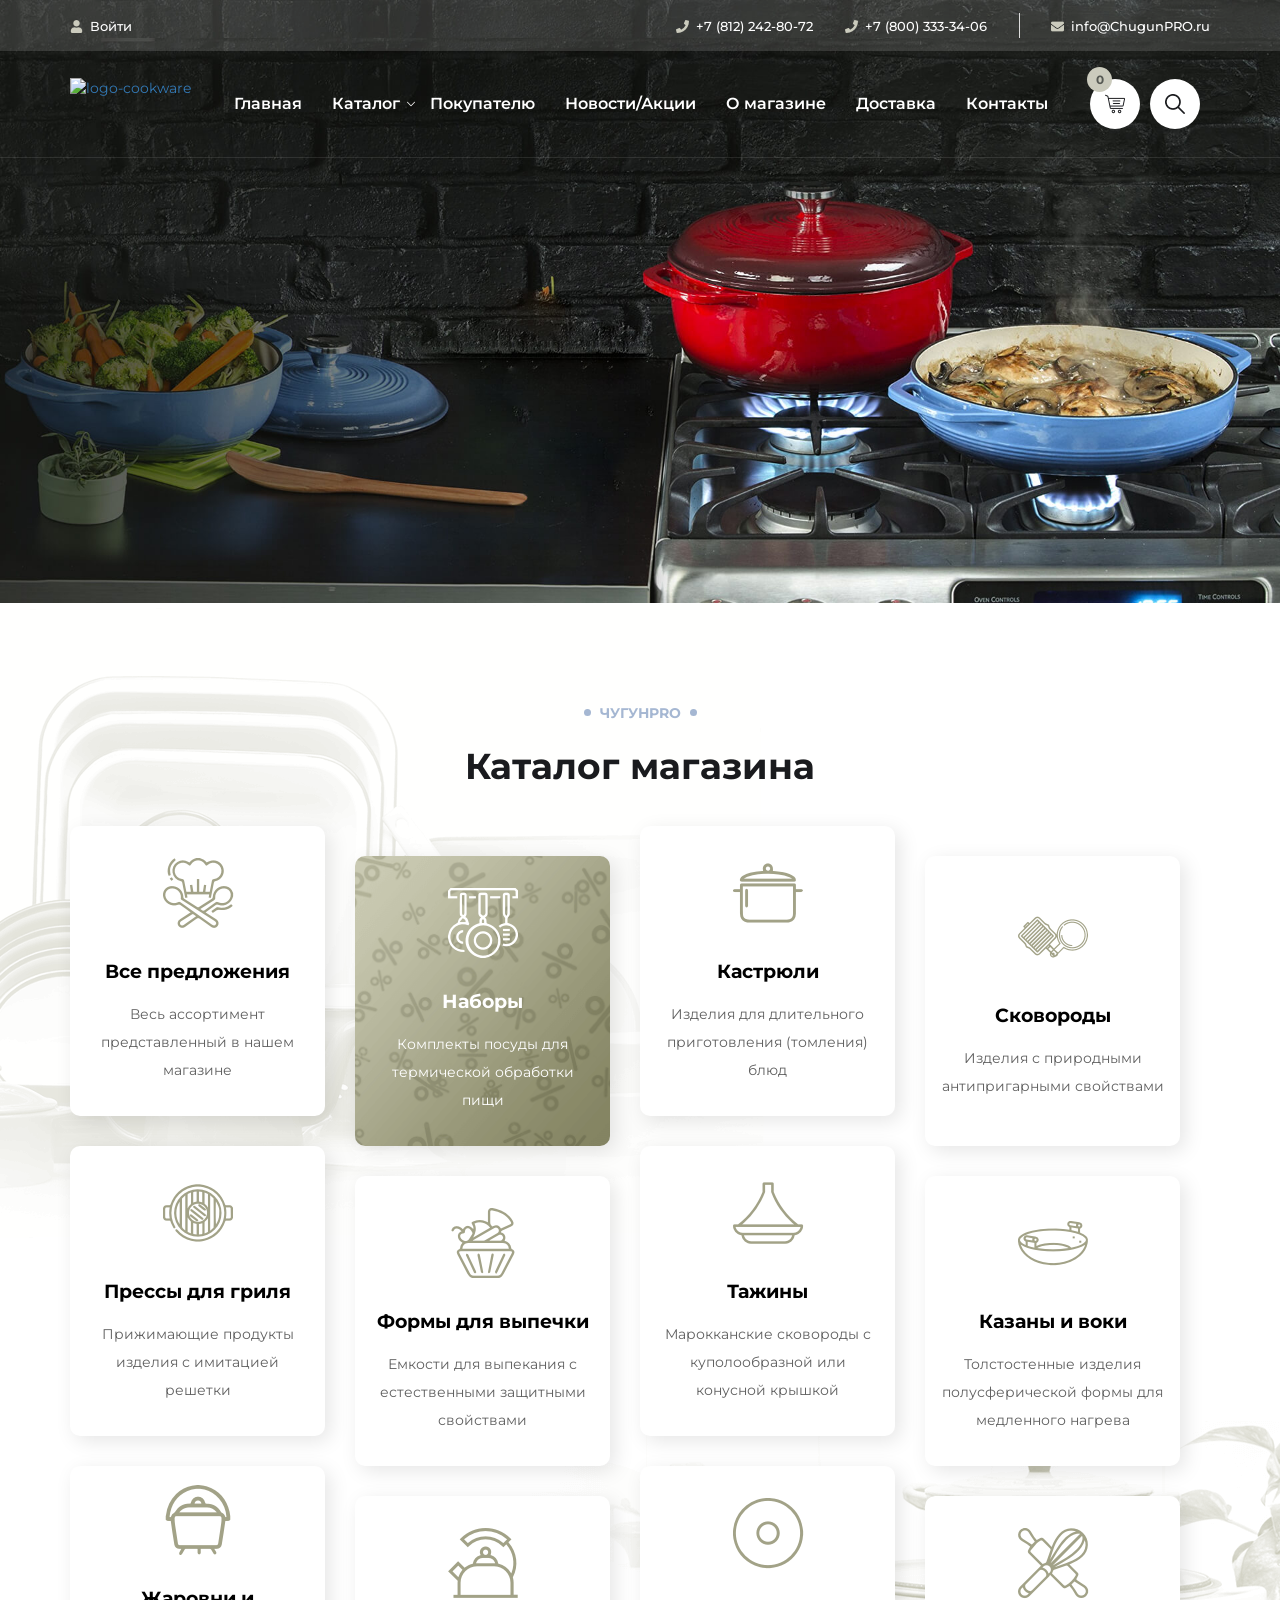
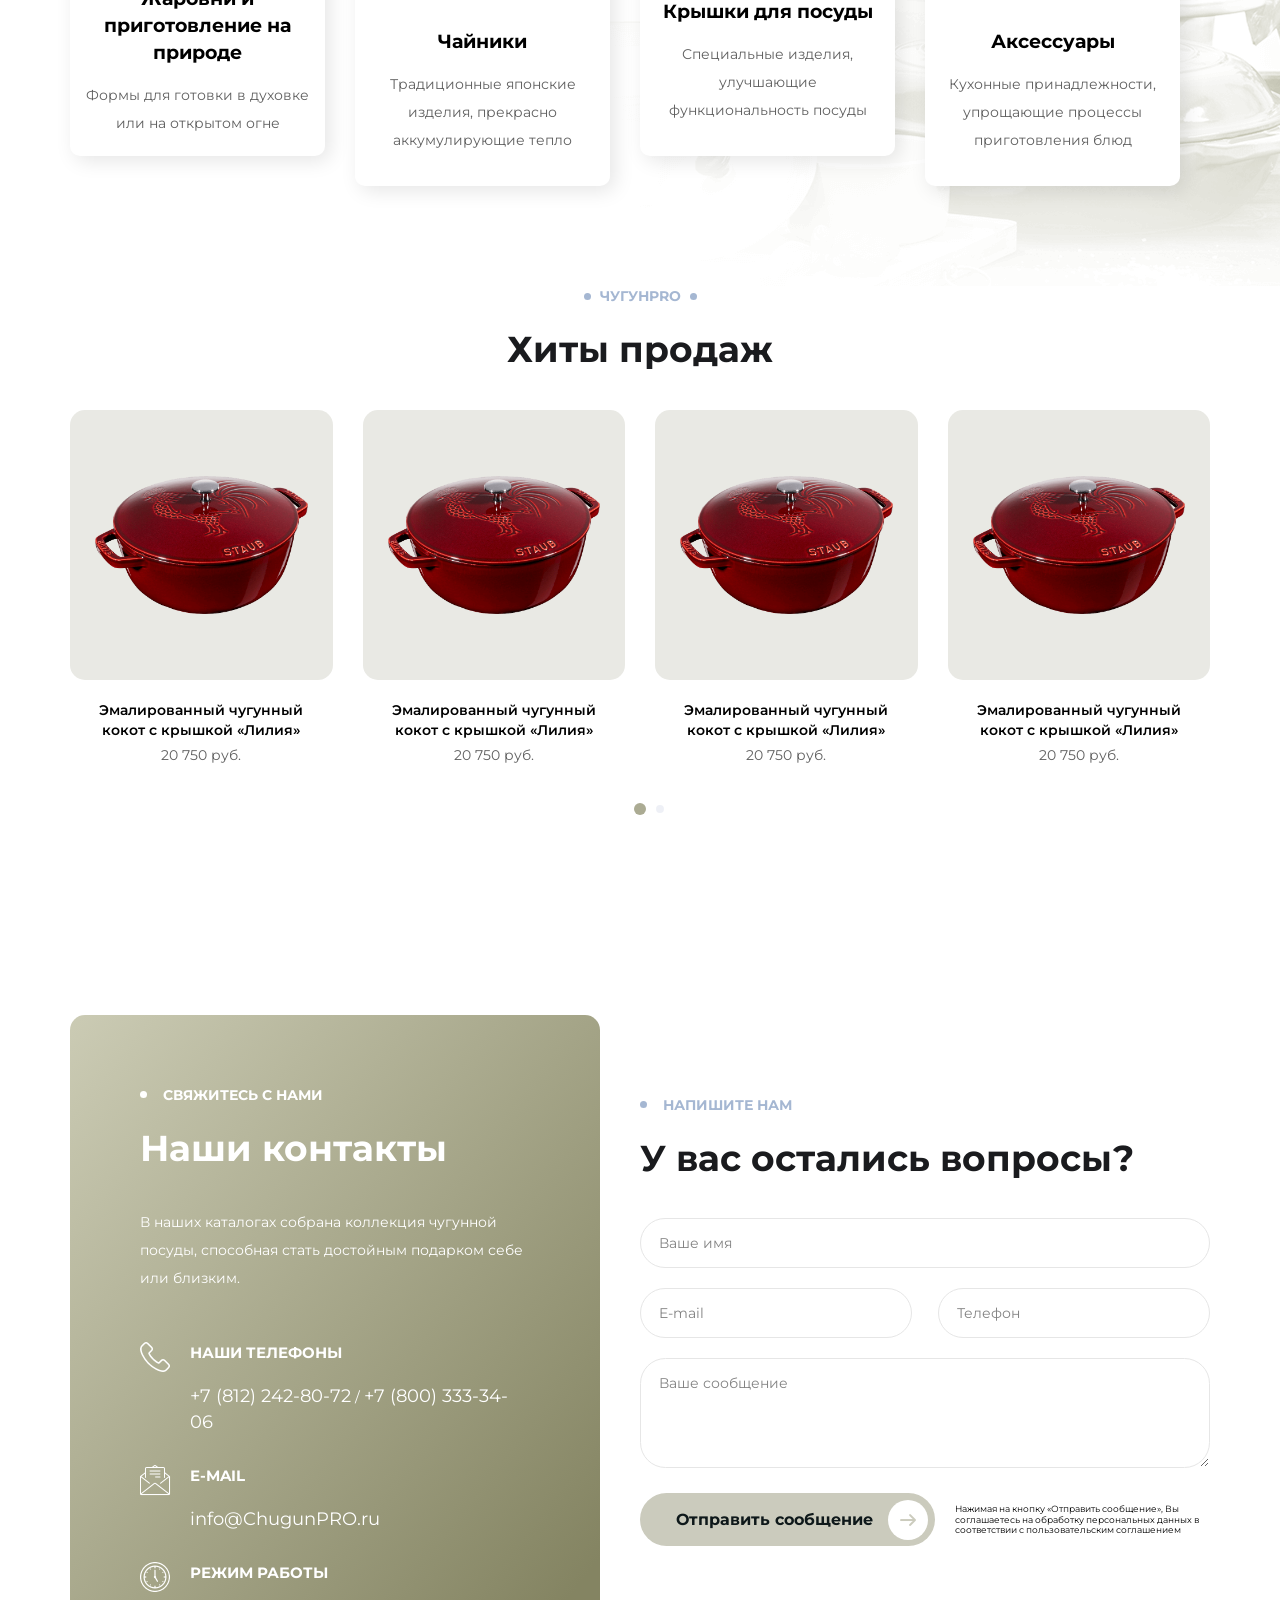
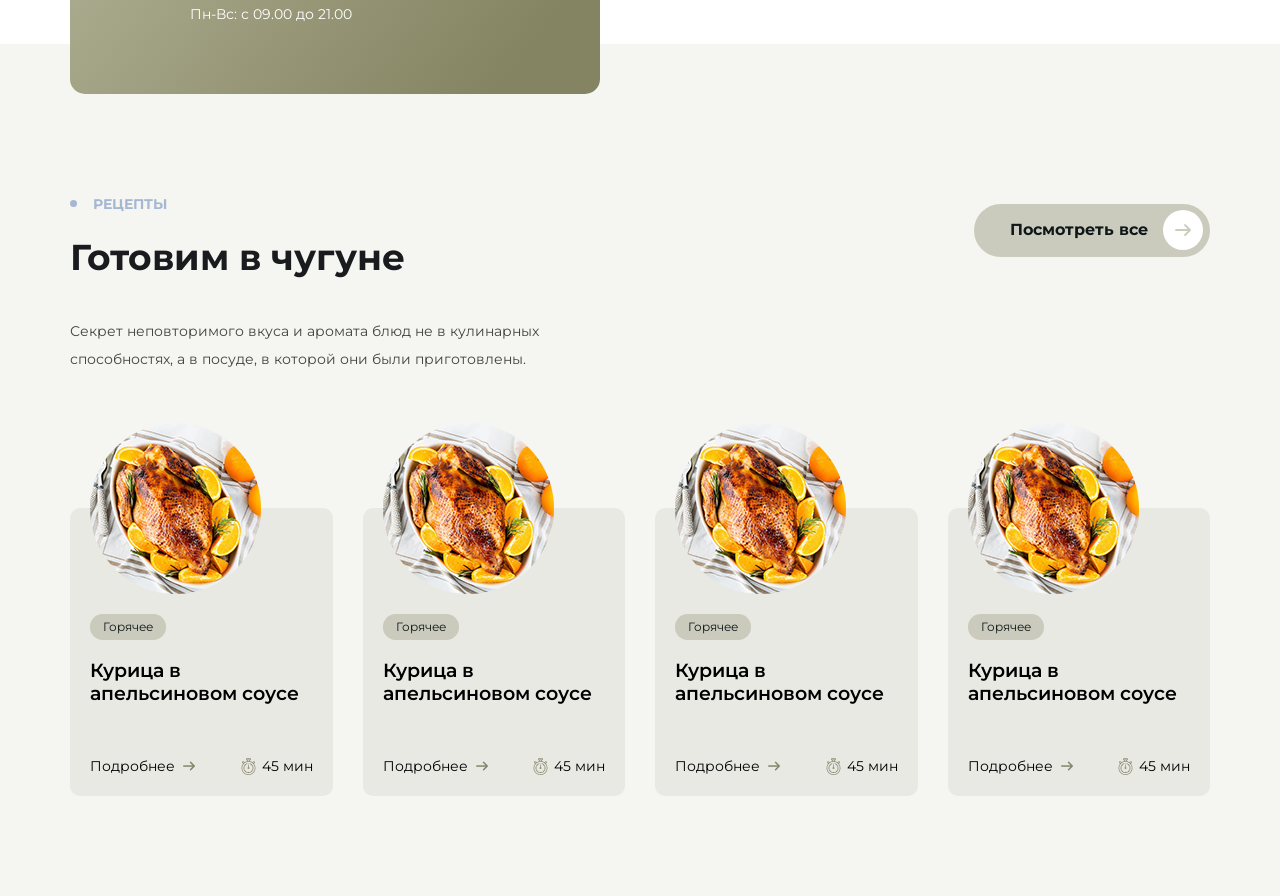
==== index.html @ e7808bb4 "fix: added static page" ====
<!doctype html>
<html lang="ru">
  <head>
    <meta charset="UTF-8" />
    <meta
      name="viewport"
      content="width=device-width, initial-scale=1, shrink-to-fit=no"
    />
    <meta http-equiv="x-ua-compatible" content="ie=edge" />
    <title>Cookware</title>
    <link rel="icon" href="img/favicon.ico" type="image/x-icon" />
    <link rel="stylesheet" href="css/bootstrap.min.css" />
    <link rel="stylesheet" href="css/swiper.min.css" />
    <link rel="stylesheet" href="fonts/cookware-icons/styles.css" />
    <link rel="stylesheet" href="css/style.css" />
    <link
      rel="stylesheet"
      href="https://cdnjs.cloudflare.com/ajax/libs/animate.css/3.7.2/animate.min.css"
    />
  </head>
  <body>
    <!-- Шапка -->
    <header>
      <div class="rs-cookware-header">
        <div class="rs-cookware-header__top-menu">
          <div class="container">
            <div class="rs-cookware-header__top-menu_nav">
              <a href="#!" class="rs-cookware-header__top-menu_link">
                <i class="icon icon-user"></i>
                <span>Войти</span>
              </a>
              <a
                href="tel:78122428072"
                class="rs-cookware-header__top-menu_link"
              >
                <i class="icon icon-phone"></i>
                <span>+7 (812) 242-80-72</span>
              </a>
              <a
                href="tel:78003333406"
                class="rs-cookware-header__top-menu_link"
              >
                <i class="icon icon-phone"></i>
                <span>+7 (800) 333-34-06</span>
              </a>
              <a
                href="mailto:info@ChugunPRO.ru"
                class="rs-cookware-header__top-menu_link"
              >
                <i class="icon icon-envelope"></i>
                <span>info@ChugunPRO.ru</span>
              </a>
            </div>
          </div>
        </div>
        <div class="rs-cookware-header__main-nav">
          <div class="container">
            <div class="rs-cookware-header__main-nav_content">
              <a href="#!" class="rs-cookware-header__main-nav_logo">
                <img src="img/svg/logo.svg" alt="logo-cookware" />
              </a>
              <nav class="rs-cookware-header__menu">
                <ul class="primary-menu">
                  <li class="primary-menu__item">
                    <a class="primary-menu__link" href="#!">Главная</a>
                  </li>
                  <li class="primary-menu__item sub-menu-parent">
                    <a class="primary-menu__link" href="#!">Каталог</a>
                    <ul class="sub-menu">
                      <li class="sub-menu__item">
                        <a class="sub-menu__link" href="#!">Каталог 1</a>
                      </li>
                      <li class="sub-menu__item">
                        <a class="sub-menu__link" href="#!">Каталог 2</a>
                      </li>
                      <li class="sub-menu__item">
                        <a class="sub-menu__link" href="#!">Каталог 3</a>
                      </li>
                      <li class="sub-menu__item">
                        <a class="sub-menu__link" href="#!">Каталог 4</a>
                      </li>
                    </ul>
                  </li>
                  <li class="primary-menu__item">
                    <a class="primary-menu__link" href="#!">Покупателю</a>
                  </li>
                  <li class="primary-menu__item">
                    <a class="primary-menu__link" href="#!">Новости/Акции</a>
                  </li>
                  <li class="primary-menu__item">
                    <a class="primary-menu__link" href="#!">О магазине</a>
                  </li>
                  <li class="primary-menu__item">
                    <a class="primary-menu__link" href="#!">Доставка</a>
                  </li>
                  <li class="primary-menu__item">
                    <a class="primary-menu__link" href="#!">Контакты</a>
                  </li>
                </ul>
              </nav>
              <div class="rs-cookware-header__main-nav_icons">
                <div class="rs-cookware-header__main-nav_icons_cart">
                  <a href="#!">
                    <i class="icon icon-cart"></i>
                  </a>
                  <span>0</span>
                </div>
                <a href="#!" id="searchModalBtn">
                  <i class="icon icon-search"></i>
                </a>
                <a
                  id="mobileMenuBtn"
                  data-toggle="collapse"
                  href="#collapseMenu"
                  aria-expanded="false"
                  aria-controls="collapseMenu"
                >
                  <span class="animated-menu-icon">
                    <span></span>
                    <span></span>
                    <span></span>
                  </span>
                </a>
                <div
                  class="rs-cookware-header__search animated fadeIn"
                  id="searchModal"
                >
                  <input
                    class="rs-cookware-header__search_input"
                    type="text"
                    name="search"
                    placeholder="Поиск..."
                  />
                  <button class="rs-cookware-header__search_button">
                    <i class="icon icon-search"></i>
                  </button>
                </div>
              </div>
            </div>
          </div>
        </div>
      </div>
    </header>
    <div class="slider">
      <img class="w-100" src="img/slider-1.jpg" alt="" />
    </div>
    <!-- Каталог -->
    <section class="rs-cookware-catalog">
      <div class="container">
        <div class="block-title">
          <div class="block-title__subtitle">
            <span>ЧугунPRO</span>
          </div>
          <h2>Каталог магазина</h2>
        </div>
        <div class="rs-cookware-catalog__row">
          <div class="rs-cookware-catalog__col">
            <a href="#!" class="rs-cookware-catalog__item">
              <i class="icon icon-chef"></i>
              <span class="rs-cookware-catalog__item_title"
                >Все предложения</span
              >
              <span class="rs-cookware-catalog__item_text"
                >Весь ассортимент представленный в нашем магазине</span
              >
            </a>
          </div>

          <div class="rs-cookware-catalog__col">
            <a href="#!" class="rs-cookware-catalog__item with-bg">
              <i class="icon icon-pan-set"></i>
              <span class="rs-cookware-catalog__item_title">Наборы</span>
              <span class="rs-cookware-catalog__item_text"
                >Комплекты посуды для термической обработки пищи</span
              >
            </a>
          </div>

          <div class="rs-cookware-catalog__col">
            <a href="#!" class="rs-cookware-catalog__item">
              <i class="icon icon-pan"></i>
              <span class="rs-cookware-catalog__item_title">Кастрюли</span>
              <span class="rs-cookware-catalog__item_text"
                >Изделия для длительного приготовления (томления) блюд</span
              >
            </a>
          </div>

          <div class="rs-cookware-catalog__col">
            <a href="#!" class="rs-cookware-catalog__item">
              <i class="icon icon-grill"></i>
              <span class="rs-cookware-catalog__item_title">Сковороды</span>
              <span class="rs-cookware-catalog__item_text"
                >Изделия с природными антипригарными свойствами</span
              >
            </a>
          </div>

          <div class="rs-cookware-catalog__col">
            <a href="#!" class="rs-cookware-catalog__item">
              <i class="icon icon-grill-press"></i>
              <span class="rs-cookware-catalog__item_title"
                >Прессы для гриля</span
              >
              <span class="rs-cookware-catalog__item_text"
                >Прижимающие продукты изделия с имитацией решетки</span
              >
            </a>
          </div>

          <div class="rs-cookware-catalog__col">
            <a href="#!" class="rs-cookware-catalog__item">
              <i class="icon icon-bakery"></i>
              <span class="rs-cookware-catalog__item_title"
                >Формы для выпечки</span
              >
              <span class="rs-cookware-catalog__item_text"
                >Емкости для выпекания с естественными защитными
                свойствами</span
              >
            </a>
          </div>

          <div class="rs-cookware-catalog__col">
            <a href="#!" class="rs-cookware-catalog__item">
              <i class="icon icon-tajines"></i>
              <span class="rs-cookware-catalog__item_title">Тажины</span>
              <span class="rs-cookware-catalog__item_text"
                >Марокканские сковороды с куполообразной или конусной
                крышкой</span
              >
            </a>
          </div>

          <div class="rs-cookware-catalog__col">
            <a href="#!" class="rs-cookware-catalog__item">
              <i class="icon icon-wok"></i>
              <span class="rs-cookware-catalog__item_title">Казаны и воки</span>
              <span class="rs-cookware-catalog__item_text"
                >Толстостенные изделия полусферической формы для медленного
                нагрева</span
              >
            </a>
          </div>

          <div class="rs-cookware-catalog__col">
            <a href="#!" class="rs-cookware-catalog__item">
              <i class="icon icon-braziers"></i>
              <span class="rs-cookware-catalog__item_title"
                >Жаровни и приготовление на природе</span
              >
              <span class="rs-cookware-catalog__item_text"
                >Формы для готовки в духовке или на открытом огне</span
              >
            </a>
          </div>

          <div class="rs-cookware-catalog__col">
            <a href="#!" class="rs-cookware-catalog__item">
              <i class="icon icon-kettle"></i>
              <span class="rs-cookware-catalog__item_title">Чайники</span>
              <span class="rs-cookware-catalog__item_text"
                >Традиционные японские изделия, прекрасно аккумулирующие
                тепло</span
              >
            </a>
          </div>

          <div class="rs-cookware-catalog__col">
            <a href="#!" class="rs-cookware-catalog__item">
              <i class="icon icon-lids"></i>
              <span class="rs-cookware-catalog__item_title"
                >Крышки для посуды</span
              >
              <span class="rs-cookware-catalog__item_text"
                >Специальные изделия, улучшающие функциональность посуды</span
              >
            </a>
          </div>

          <div class="rs-cookware-catalog__col">
            <a href="#!" class="rs-cookware-catalog__item">
              <i class="icon icon-cooking"></i>
              <span class="rs-cookware-catalog__item_title">Аксессуары</span>
              <span class="rs-cookware-catalog__item_text"
                >Кухонные принадлежности, упрощающие процессы приготовления
                блюд</span
              >
            </a>
          </div>
        </div>
      </div>
    </section>
    <!-- Хиты продаж -->
    <section class="rs-cookware-products">
      <div class="container">
        <div class="block-title">
          <div class="block-title__subtitle">
            <span>ЧугунPRO</span>
          </div>
          <h2>Хиты продаж</h2>
        </div>
        <div class="rs-cookware-products__slider">
          <div class="swiper-container" id="productSlider">
            <div class="swiper-wrapper">
              <div class="swiper-slide">
                <div class="rs-cookware-products__item">
                  <div class="rs-cookware-products__item_img">
                    <img src="img/front-page/products/1.png" alt="" />
                    <div class="rs-cookware-products__item_buttons">
                      <a href="#!">
                        <span>Купить</span>
                        <span><i class="icon icon-credit-card"></i></span>
                      </a>
                      <a href="#!">
                        <span>В корзину</span>
                        <span><i class="icon icon-cart"></i></span>
                      </a>
                    </div>
                  </div>
                  <a href="#!" class="rs-cookware-products__item_title">
                    <span>Эмалированный чугунный кокот с крышкой «Лилия»</span>
                  </a>
                  <span class="rs-cookware-products__item_price"
                    >20 750 руб.</span
                  >
                </div>
              </div>
              <div class="swiper-slide">
                <div class="rs-cookware-products__item">
                  <div class="rs-cookware-products__item_img">
                    <img src="img/front-page/products/1.png" alt="" />
                    <div class="rs-cookware-products__item_buttons">
                      <a href="#!">
                        <span>Купить</span>
                        <span><i class="icon icon-credit-card"></i></span>
                      </a>
                      <a href="#!">
                        <span>В корзину</span>
                        <span><i class="icon icon-cart"></i></span>
                      </a>
                    </div>
                  </div>
                  <a href="#!" class="rs-cookware-products__item_title">
                    <span>Эмалированный чугунный кокот с крышкой «Лилия»</span>
                  </a>
                  <span class="rs-cookware-products__item_price"
                    >20 750 руб.</span
                  >
                </div>
              </div>
              <div class="swiper-slide">
                <div class="rs-cookware-products__item">
                  <div class="rs-cookware-products__item_img">
                    <img src="img/front-page/products/1.png" alt="" />
                    <div class="rs-cookware-products__item_buttons">
                      <a href="#!">
                        <span>Купить</span>
                        <span><i class="icon icon-credit-card"></i></span>
                      </a>
                      <a href="#!">
                        <span>В корзину</span>
                        <span><i class="icon icon-cart"></i></span>
                      </a>
                    </div>
                  </div>
                  <a href="#!" class="rs-cookware-products__item_title">
                    <span>Эмалированный чугунный кокот с крышкой «Лилия»</span>
                  </a>
                  <span class="rs-cookware-products__item_price"
                    >20 750 руб.</span
                  >
                </div>
              </div>
              <div class="swiper-slide">
                <div class="rs-cookware-products__item">
                  <div class="rs-cookware-products__item_img">
                    <img src="img/front-page/products/1.png" alt="" />
                    <div class="rs-cookware-products__item_buttons">
                      <a href="#!">
                        <span>Купить</span>
                        <span><i class="icon icon-credit-card"></i></span>
                      </a>
                      <a href="#!">
                        <span>В корзину</span>
                        <span><i class="icon icon-cart"></i></span>
                      </a>
                    </div>
                  </div>
                  <a href="#!" class="rs-cookware-products__item_title">
                    <span>Эмалированный чугунный кокот с крышкой «Лилия»</span>
                  </a>
                  <span class="rs-cookware-products__item_price"
                    >20 750 руб.</span
                  >
                </div>
              </div>
              <div class="swiper-slide">
                <div class="rs-cookware-products__item">
                  <div class="rs-cookware-products__item_img">
                    <img src="img/front-page/products/1.png" alt="" />
                    <div class="rs-cookware-products__item_buttons">
                      <a href="#!">
                        <span>Купить</span>
                        <span><i class="icon icon-credit-card"></i></span>
                      </a>
                      <a href="#!">
                        <span>В корзину</span>
                        <span><i class="icon icon-cart"></i></span>
                      </a>
                    </div>
                  </div>
                  <a href="#!" class="rs-cookware-products__item_title">
                    <span>Эмалированный чугунный кокот с крышкой «Лилия»</span>
                  </a>
                  <span class="rs-cookware-products__item_price"
                    >20 750 руб.</span
                  >
                </div>
              </div>
            </div>
            <!-- Add Pagination -->
            <div class="swiper-pagination" id="productSliderPag"></div>
          </div>
        </div>
      </div>
    </section>
    <!-- Контакты -->
    <section class="rs-cookware-contacts">
      <div class="container">
        <div class="rs-cookware-contacts__row">
          <div class="rs-cookware-contacts__col">
            <div class="rs-cookware-contacts__info">
              <div class="block-title left-aligned">
                <div class="block-title__subtitle">
                  <span>Свяжитесь с нами</span>
                </div>
                <h2>Наши контакты</h2>
              </div>
              <p>
                В наших каталогах собрана коллекция чугунной посуды, способная
                стать достойным подарком себе или близким.
              </p>
              <div class="rs-cookware-contacts__info_item">
                <div class="rs-cookware-contacts__info_icon">
                  <i class="icon icon-phone-o"></i>
                </div>
                <div class="rs-cookware-contacts__info_link">
                  <span>Наши телефоны</span>
                  <a href="tel:88122428072">+7 (812) 242-80-72</a>
                  <span>/</span>
                  <a href="tel:88003333406">+7 (800) 333-34-06</a>
                </div>
              </div>
              <div class="rs-cookware-contacts__info_item">
                <div class="rs-cookware-contacts__info_icon">
                  <i class="icon icon-email-o"></i>
                </div>
                <div class="rs-cookware-contacts__info_link">
                  <span>E-mail</span>
                  <a href="mailto:info@ChugunPRO.ru">info@ChugunPRO.ru</a>
                </div>
              </div>
              <div class="rs-cookware-contacts__info_item">
                <div class="rs-cookware-contacts__info_icon">
                  <i class="icon icon-clock"></i>
                </div>
                <div class="rs-cookware-contacts__info_link">
                  <span>Режим работы</span>
                  <span>Пн-Вс: с 09.00 до 21.00</span>
                </div>
              </div>
            </div>
          </div>
          <div class="rs-cookware-contacts__col">
            <div class="rs-cookware-contacts__form">
              <div class="block-title left-aligned">
                <div class="block-title__subtitle">
                  <span>Напишите нам</span>
                </div>
                <h2>У вас остались вопросы?</h2>
              </div>
              <form action="">
                <input type="text" name="firstname" placeholder="Ваше имя" />
                <div class="rs-cookware-contacts__form_row">
                  <div class="rs-cookware-contacts__form_col">
                    <input type="email" name="email" placeholder="E-mail" />
                  </div>
                  <div class="rs-cookware-contacts__form_col">
                    <input type="phone" name="phone" placeholder="Телефон" />
                  </div>
                </div>
                <textarea
                  name=""
                  id=""
                  cols="30"
                  rows="4"
                  placeholder="Ваше сообщение"
                ></textarea>
                <div class="rs-cookware-contacts__form_agreement">
                  <button class="btn btn-cookware">
                    <span>Отправить сообщение</span>
                    <i class="icon icon-arrow-right"></i>
                  </button>
                  <p>
                    Нажимая на кнопку «Отправить сообщение», Вы соглашаетесь на
                    обработку персональных данных в соответствии с
                    пользовательским соглашением
                  </p>
                </div>
              </form>
            </div>
          </div>
        </div>
      </div>
    </section>
    <!-- Рецепты -->
    <section class="rs-cookware-recipes">
      <div class="container">
        <div class="rs-cookware-recipes__title">
          <div class="block-title left-aligned">
            <div class="block-title__subtitle">
              <span>рецепты</span>
            </div>
            <h2>Готовим в чугуне</h2>
          </div>
          <a href="#!" class="btn btn-cookware">
            <span>Посмотреть все</span>
            <i class="icon icon-arrow-right"></i>
          </a>
        </div>
        <p>
          Секрет неповторимого вкуса и аромата блюд не в кулинарных<br />способностях,
          а в посуде, в которой они были приготовлены.
        </p>
        <div class="rs-cookware-recipes__items">
          <div class="rs-cookware-recipes__row">
            <div class="rs-cookware-recipes__col">
              <div class="rs-cookware-recipes__item">
                <div class="rs-cookware-recipes__item_img">
                  <img
                    src="img/front-page/recipes/recipe-1.png"
                    alt="reciep-#1"
                  />
                </div>
                <a href="#!" class="btn btn-custom-rounded">Горячее</a>
                <div class="rs-cookware-recipes__item_title">
                  <span>Курица в апельсиновом соусе</span>
                </div>
                <div class="rs-cookware-recipes__item_footer">
                  <a href="#!">
                    <span>Подробнее</span>
                    <i class="icon icon-arrow-right"></i>
                  </a>
                  <div class="rs-cookware-recipes__item_footer_time">
                    <i class="icon icon-timer"></i>
                    <span>45 мин</span>
                  </div>
                </div>
              </div>
            </div>
            <div class="rs-cookware-recipes__col">
              <div class="rs-cookware-recipes__item">
                <div class="rs-cookware-recipes__item_img">
                  <img
                    src="img/front-page/recipes/recipe-1.png"
                    alt="reciep-#1"
                  />
                </div>
                <a href="#!" class="btn btn-custom-rounded">Горячее</a>
                <div class="rs-cookware-recipes__item_title">
                  <span>Курица в апельсиновом соусе</span>
                </div>
                <div class="rs-cookware-recipes__item_footer">
                  <a href="#!">
                    <span>Подробнее</span>
                    <i class="icon icon-arrow-right"></i>
                  </a>
                  <div class="rs-cookware-recipes__item_footer_time">
                    <i class="icon icon-timer"></i>
                    <span>45 мин</span>
                  </div>
                </div>
              </div>
            </div>
            <div class="rs-cookware-recipes__col">
              <div class="rs-cookware-recipes__item">
                <div class="rs-cookware-recipes__item_img">
                  <img
                    src="img/front-page/recipes/recipe-1.png"
                    alt="reciep-#1"
                  />
                </div>
                <a href="#!" class="btn btn-custom-rounded">Горячее</a>
                <div class="rs-cookware-recipes__item_title">
                  <span>Курица в апельсиновом соусе</span>
                </div>
                <div class="rs-cookware-recipes__item_footer">
                  <a href="#!">
                    <span>Подробнее</span>
                    <i class="icon icon-arrow-right"></i>
                  </a>
                  <div class="rs-cookware-recipes__item_footer_time">
                    <i class="icon icon-timer"></i>
                    <span>45 мин</span>
                  </div>
                </div>
              </div>
            </div>
            <div class="rs-cookware-recipes__col">
              <div class="rs-cookware-recipes__item">
                <div class="rs-cookware-recipes__item_img">
                  <img
                    src="img/front-page/recipes/recipe-1.png"
                    alt="reciep-#1"
                  />
                </div>
                <a href="#!" class="btn btn-custom-rounded">Горячее</a>
                <div class="rs-cookware-recipes__item_title">
                  <span>Курица в апельсиновом соусе</span>
                </div>
                <div class="rs-cookware-recipes__item_footer">
                  <a href="#!">
                    <span>Подробнее</span>
                    <i class="icon icon-arrow-right"></i>
                  </a>
                  <div class="rs-cookware-recipes__item_footer_time">
                    <i class="icon icon-timer"></i>
                    <span>45 мин</span>
                  </div>
                </div>
              </div>
            </div>
          </div>
        </div>
      </div>
    </section>

    <script type="text/javascript" src="js/jquery.min.js"></script>
    <script type="text/javascript" src="js/bootstrap.min.js"></script>
    <script type="text/javascript" src="js/swiper.min.js"></script>
    <!-- <script type="text/javascript" src="https://cdnjs.cloudflare.com/ajax/libs/waypoints/4.0.1/jquery.waypoints.min.js"></script> -->
    <script type="text/javascript" src="js/common.js"></script>
    <script type="text/javascript" src="js/pages/front-page.js"></script>
  </body>
</html>
---- fonts/cookware-icons/styles.css ----
@charset "UTF-8";

@font-face {
  font-family: "cookware";
  src:url("fonts/cookware.eot");
  src:url("fonts/cookware.eot?#iefix") format("embedded-opentype"),
    url("fonts/cookware.woff") format("woff"),
    url("fonts/cookware.ttf") format("truetype"),
    url("fonts/cookware.svg#cookware") format("svg");
  font-weight: normal;
  font-style: normal;

}

[data-icon]:before {
  font-family: "cookware" !important;
  content: attr(data-icon);
  font-style: normal !important;
  font-weight: normal !important;
  font-variant: normal !important;
  text-transform: none !important;
  speak: none;
  line-height: 1;
  -webkit-font-smoothing: antialiased;
  -moz-osx-font-smoothing: grayscale;
}

[class^="icon-"]:before,
[class*=" icon-"]:before {
  font-family: "cookware" !important;
  font-style: normal !important;
  font-weight: normal !important;
  font-variant: normal !important;
  text-transform: none !important;
  speak: none;
  line-height: 1;
  -webkit-font-smoothing: antialiased;
  -moz-osx-font-smoothing: grayscale;
}

.icon-cart:before {
  content: "\61";
}
.icon-search:before {
  content: "\62";
}
.icon-user:before {
  content: "\63";
}
.icon-phone:before {
  content: "\64";
}
.icon-envelope:before {
  content: "\65";
}
.icon-arrow-right:before {
  content: "\66";
}
.icon-bakery:before {
  content: "\67";
}
.icon-braziers:before {
  content: "\68";
}
.icon-chef:before {
  content: "\69";
}
.icon-clock:before {
  content: "\6a";
}
.icon-cooking:before {
  content: "\6b";
}
.icon-credit-card:before {
  content: "\6c";
}
.icon-email-o:before {
  content: "\6d";
}
.icon-grill-press:before {
  content: "\6e";
}
.icon-kettle:before {
  content: "\6f";
}
.icon-lids:before {
  content: "\70";
}
.icon-timer:before {
  content: "\71";
}
.icon-tajines:before {
  content: "\72";
}
.icon-wok:before {
  content: "\73";
}
.icon-phone-o:before {
  content: "\74";
}
.icon-pan-set:before {
  content: "\75";
}
.icon-pan:before {
  content: "\76";
}
.icon-grill:before {
  content: "\77";
}
.icon-cross:before {
  content: "\78";
}
.icon-chevron-down:before {
  content: "\79";
}
---- css/style.css ----
@import url(../css/common/header.css);
@import url(../css/common/buttons.css);
@import url(../css/common/layout.css);
@import url(../css/common/typography.css);
@import url(../css/common/animations.css);
@import url(../css/front-page/catalog.css);
@import url(../css/front-page/products.css);
@import url(../css/front-page/contacts.css);
@import url(../css/front-page/recipes.css);
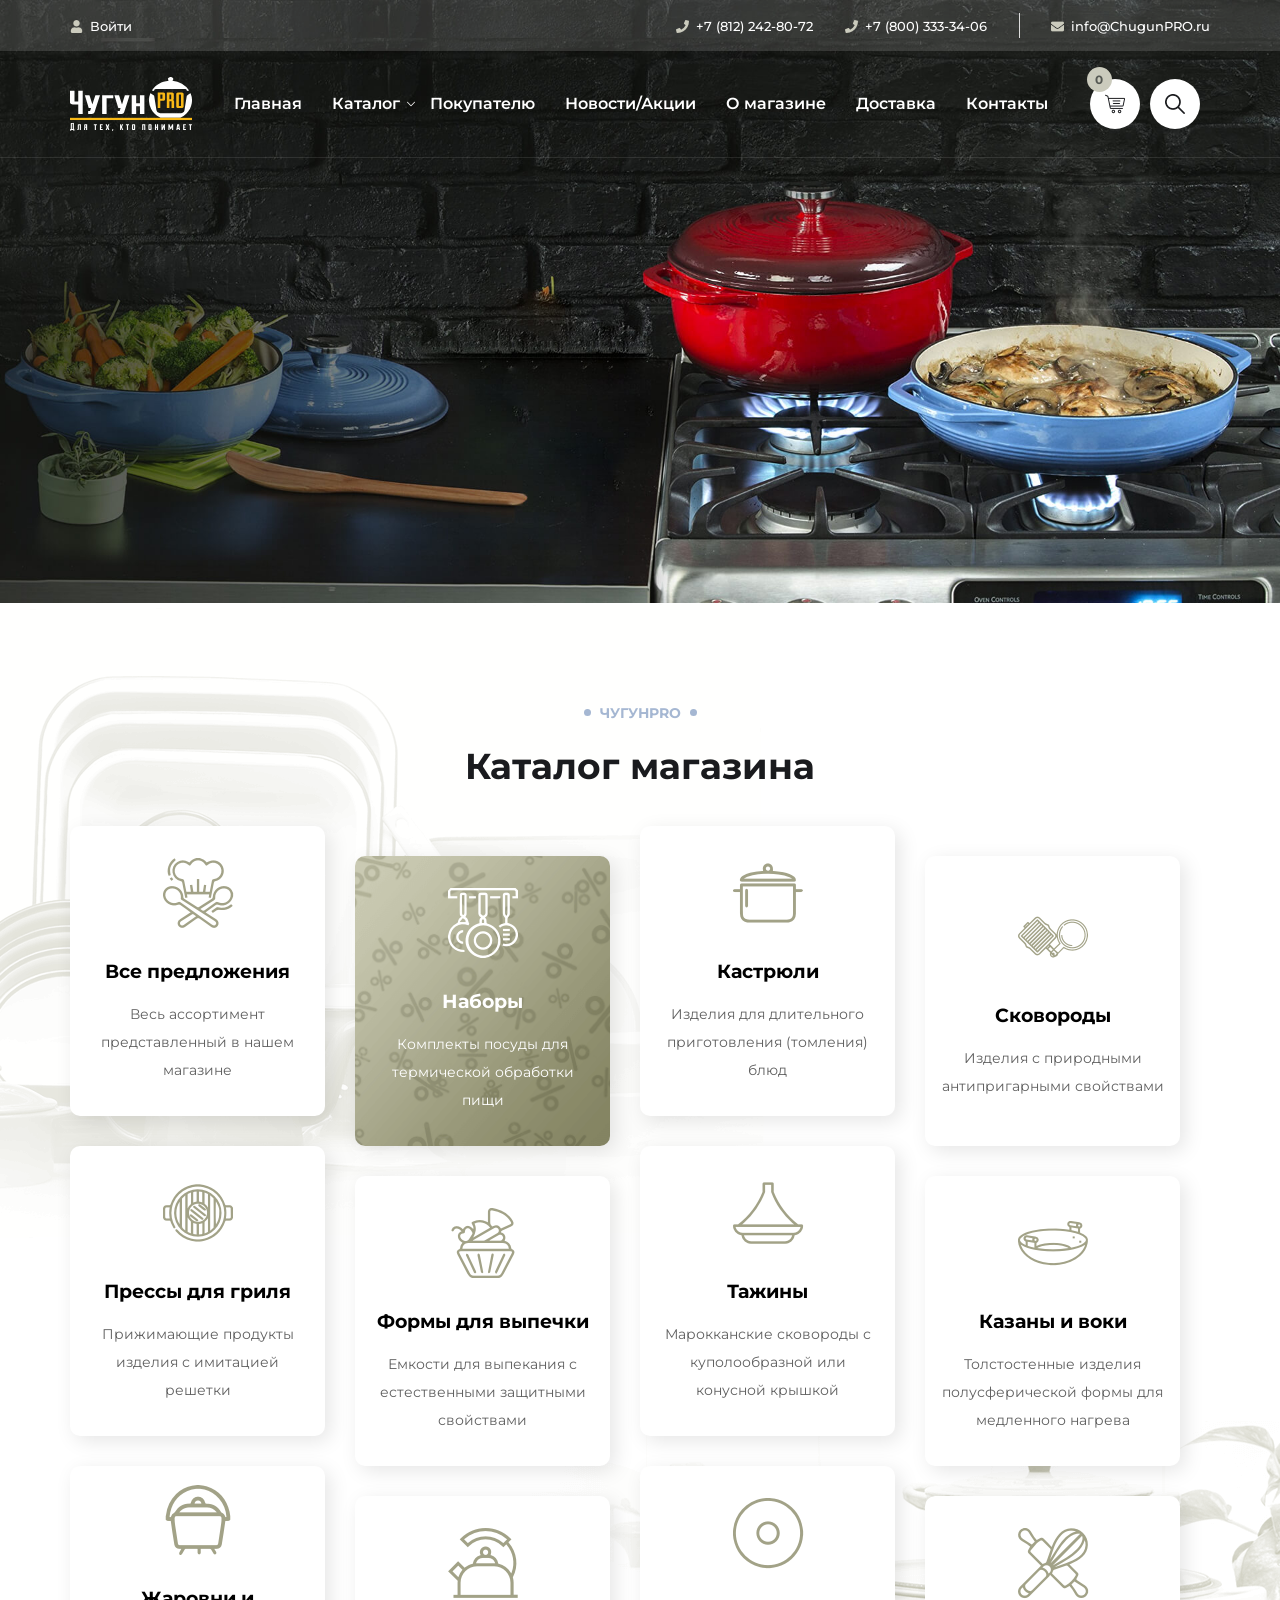
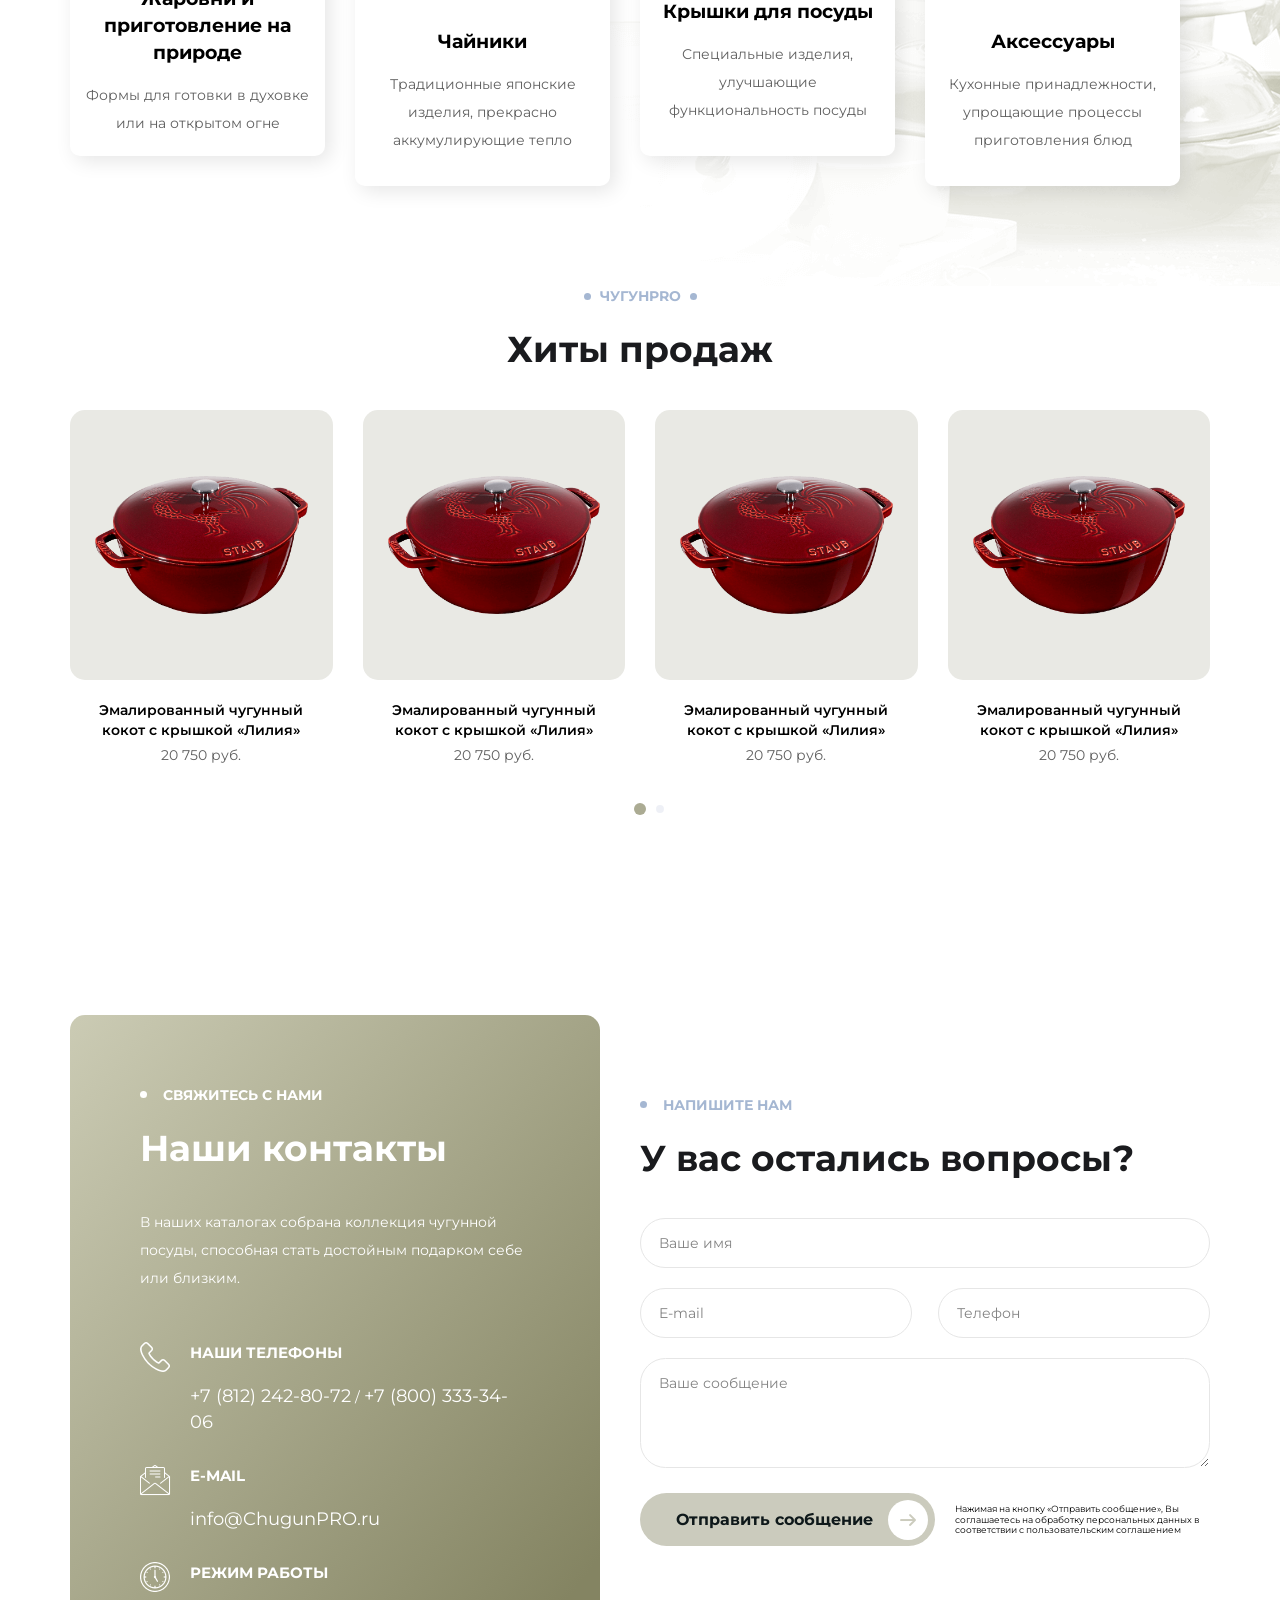
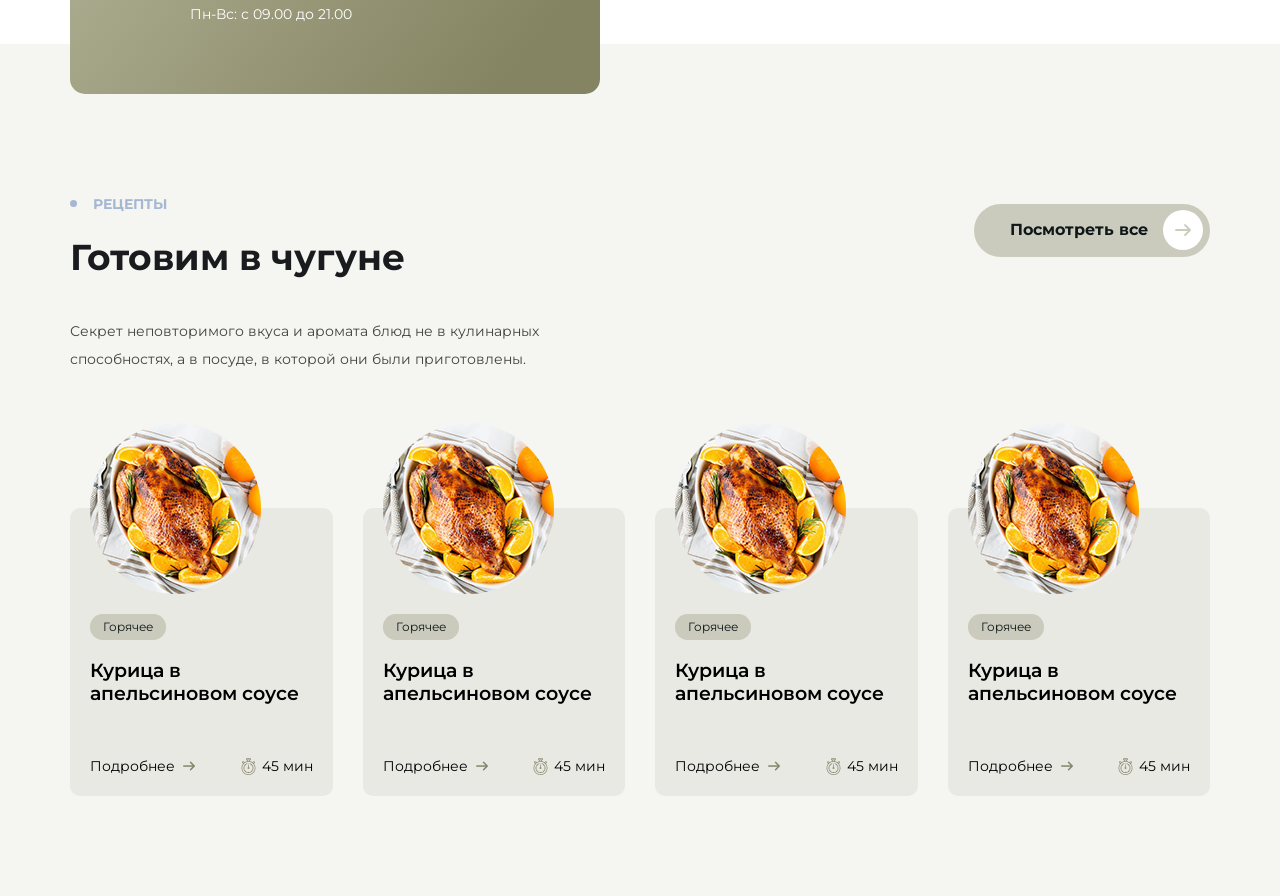
==== commit 24a2e1eb: "fix: dir name error" ====
--- a/index.html
+++ b/index.html
@@ -57,7 +57,7 @@
           <div class="container">
             <div class="rs-cookware-header__main-nav_content">
               <a href="#!" class="rs-cookware-header__main-nav_logo">
-                <img src="img/svg/logo.svg" alt="logo-cookware" />
+                <img src="img/logo.svg" alt="logo-cookware" />
               </a>
               <nav class="rs-cookware-header__menu">
                 <ul class="primary-menu">
